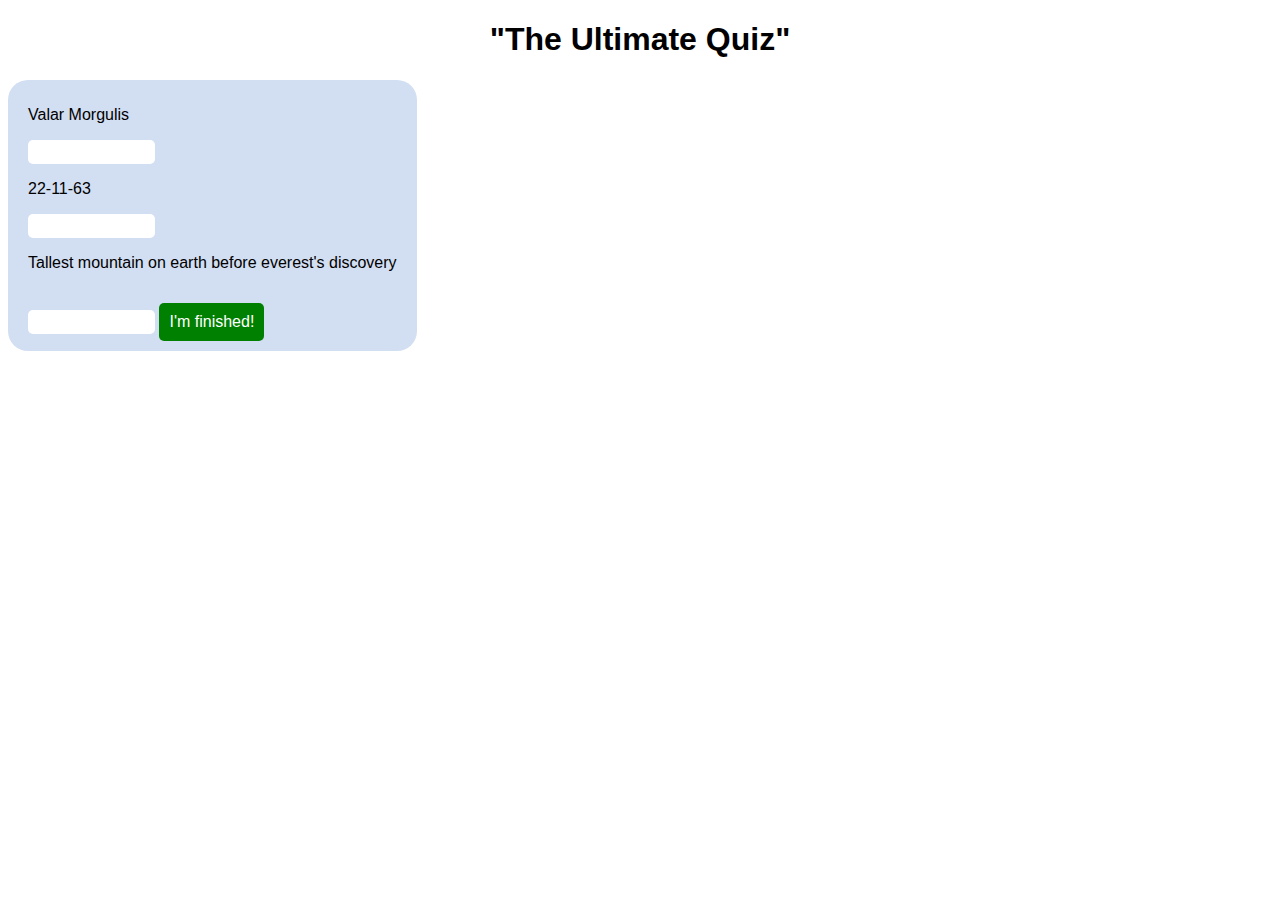
==== index.html @ de666176 "renamed file" ====
<!DOCTYPE html>
<html>
    <script async src="./scripts/quiz.js"></script>
	<link rel="stylesheet" href="CSS/quiz.css" />
    <head>
        <title>Ultimate Quiz</title>
    </head>
    <body>
     <h1>"The Ultimate Quiz"</h1>
     
     <form id="quiz" name="quiz">
        
     <p>Valar Morgulis</p>
     <input id="textbox" type="text" name="question1">
     
     <p>22-11-63</p>
     <input id="textbox" type="text" name="question2">
     
     <p>Tallest mountain on earth before everest's discovery</p>
     <input id="textbox" type="text" name="question3">
     
     
     <input id="button" type="button" value="I'm finished!" onclick="check();">
     
     </form>
     
     <div id="after_submit"></div>
     
     <p id="messages"></p>
     <p id="number_correct"></p>
     <img id="pictures">
     
     
     
    </body>
</html>
---- CSS/quiz.css ----
body {
    font-family:'Lato',sans-serif;
}

#quiz {
    margin-left:0px;
    background:#d2def2;
    padding:10px 20px 10px 20px;
    width:device-width;
    border-radius:20px;
    float:left;
}


h1 {
    text-align:center;
}


#input {
    margin-border:20px;
    display:block ;
}


#textbox {
    height:22px;
    width:120px;
    font-size:16px;
    border-radius:5px;
    border:none;
    padding-left:5px; 
}


#button {
    background:green;
    border:none;
    border-radius:5px;
    padding:10px;
    color:white;
    font-size:16px;
    transition-duration:.5s;
    margin-top:15px;
}


#button.hover {
    background:white;
    border:1px solid green;
    color:black;
    cursor:pointer;
   
}


#after_submit {
    visibility:hidden;
    background:#0000ff;
    padding:10px 20px 10px 20px;
    width:device-width;
    border-radius:20px;
    float:left;
    margin-left:20px;
    font-size:30px;
}


#pictures {
    width:100%;
    height:100%;
}
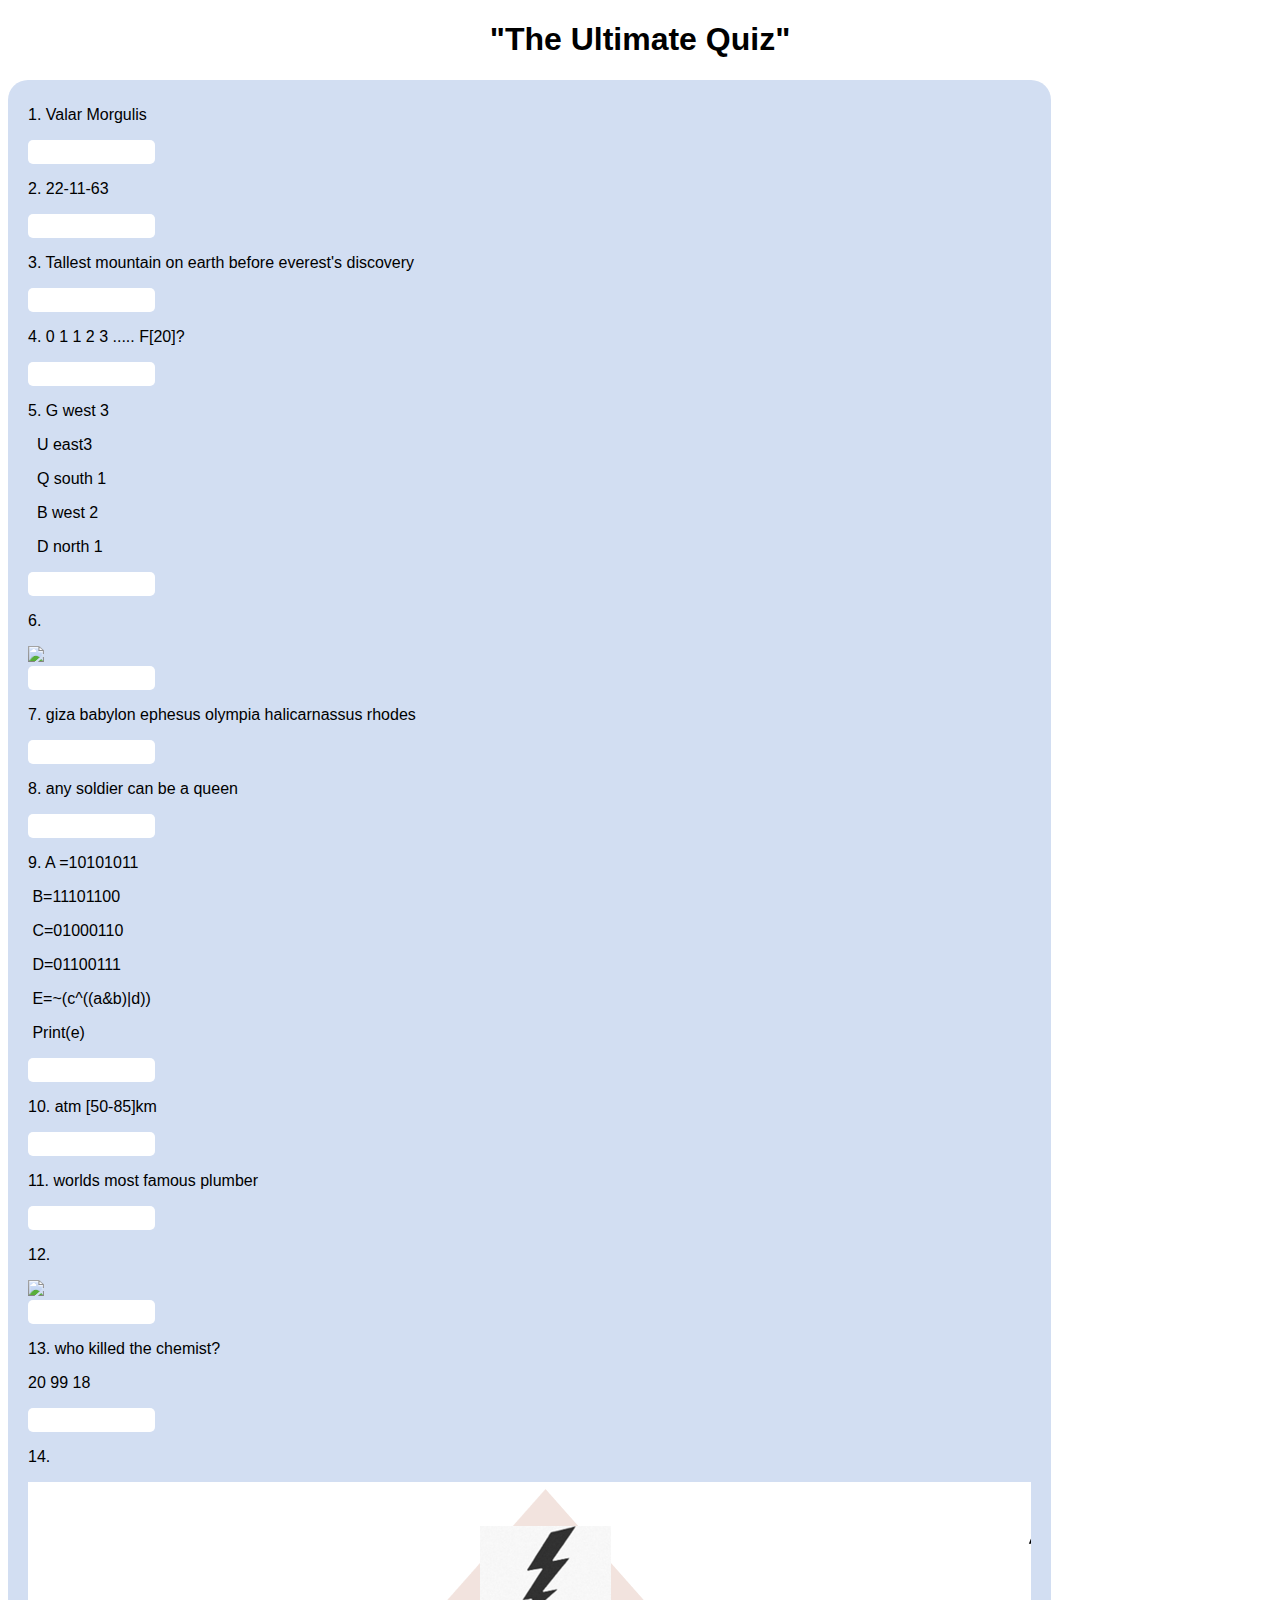
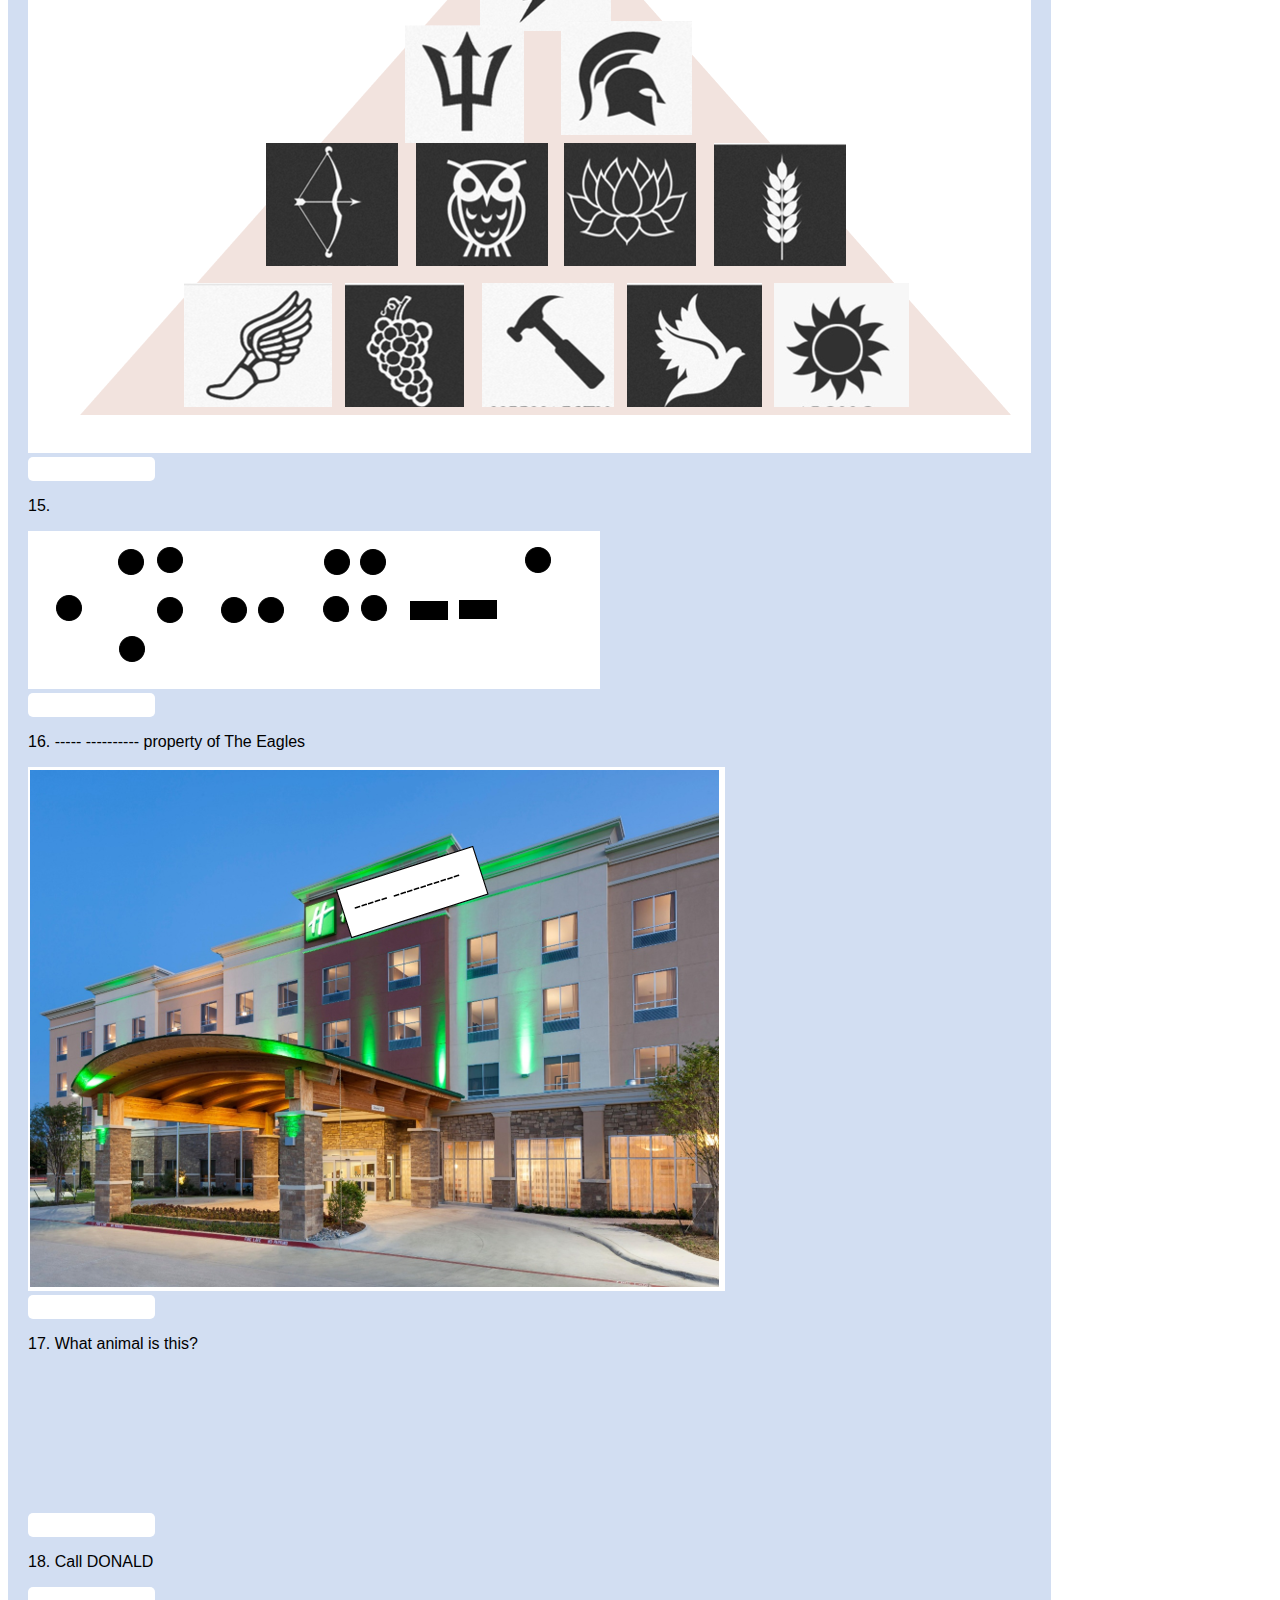
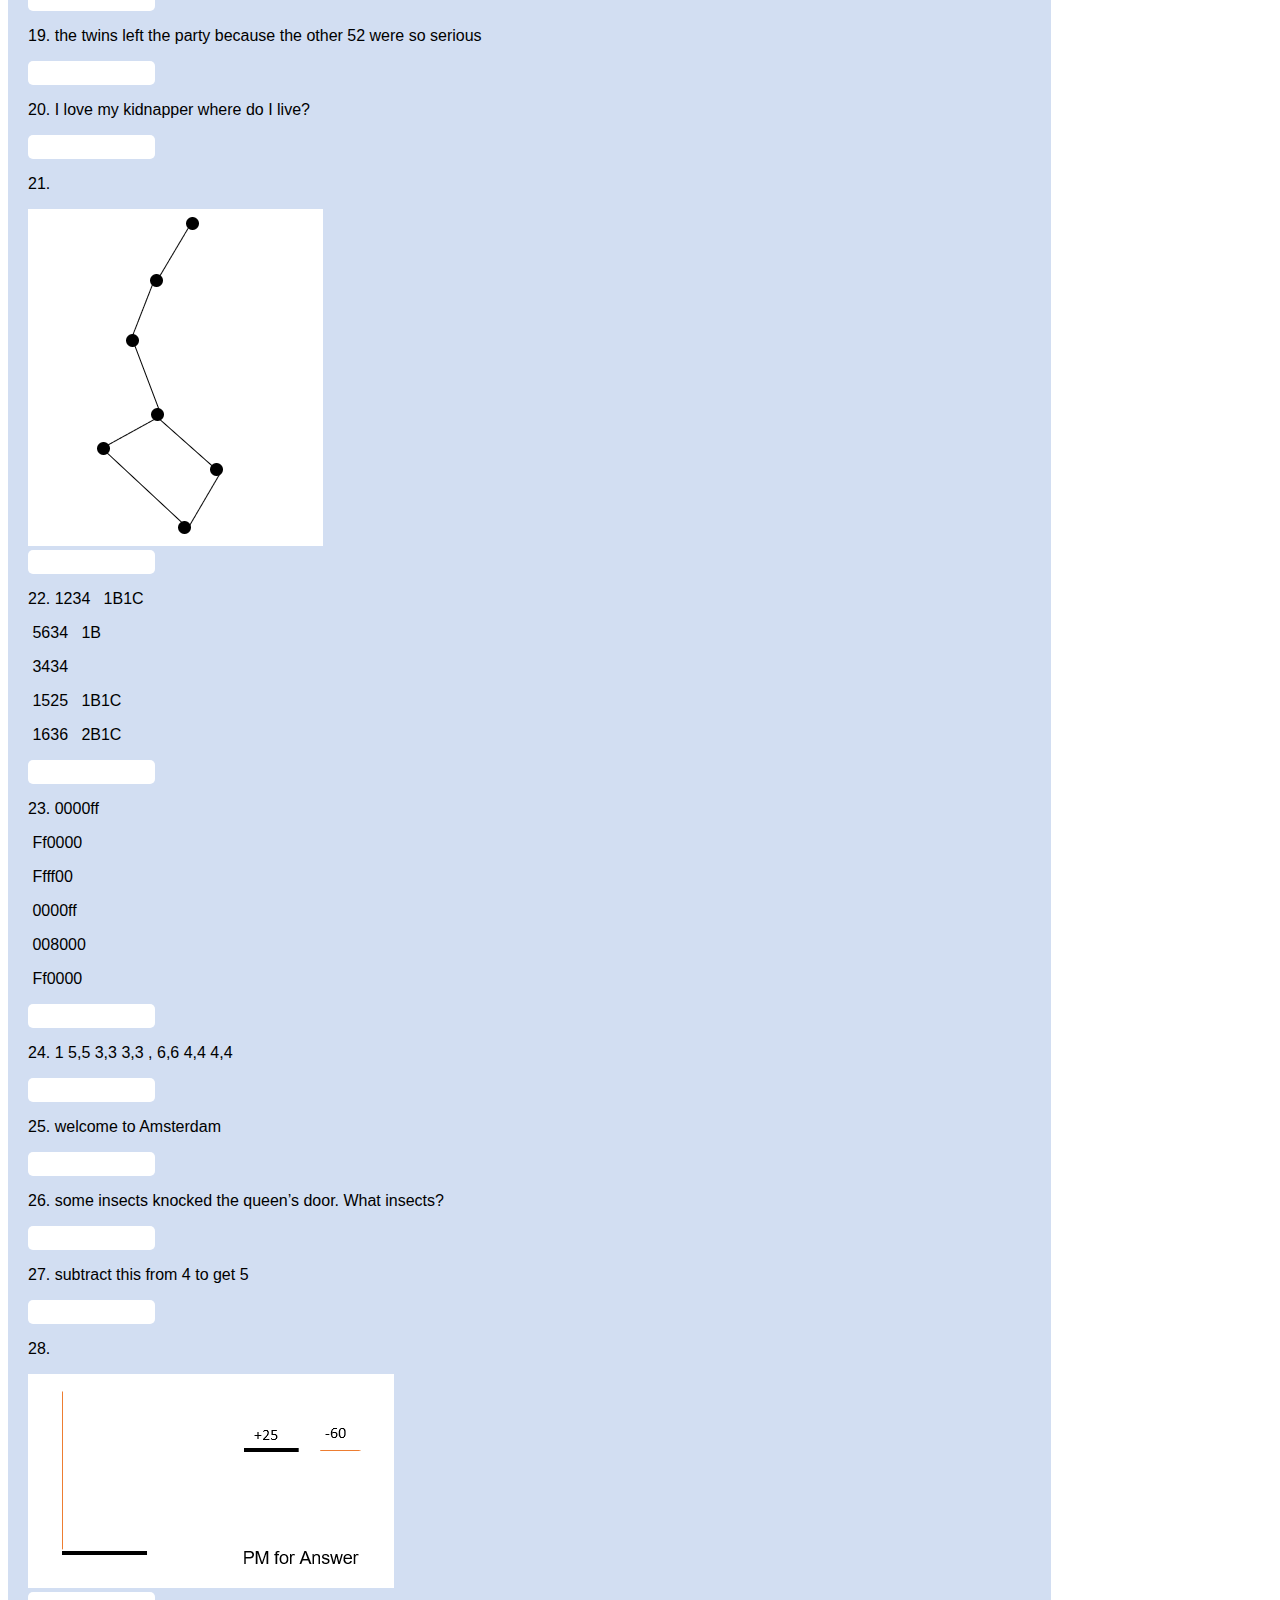
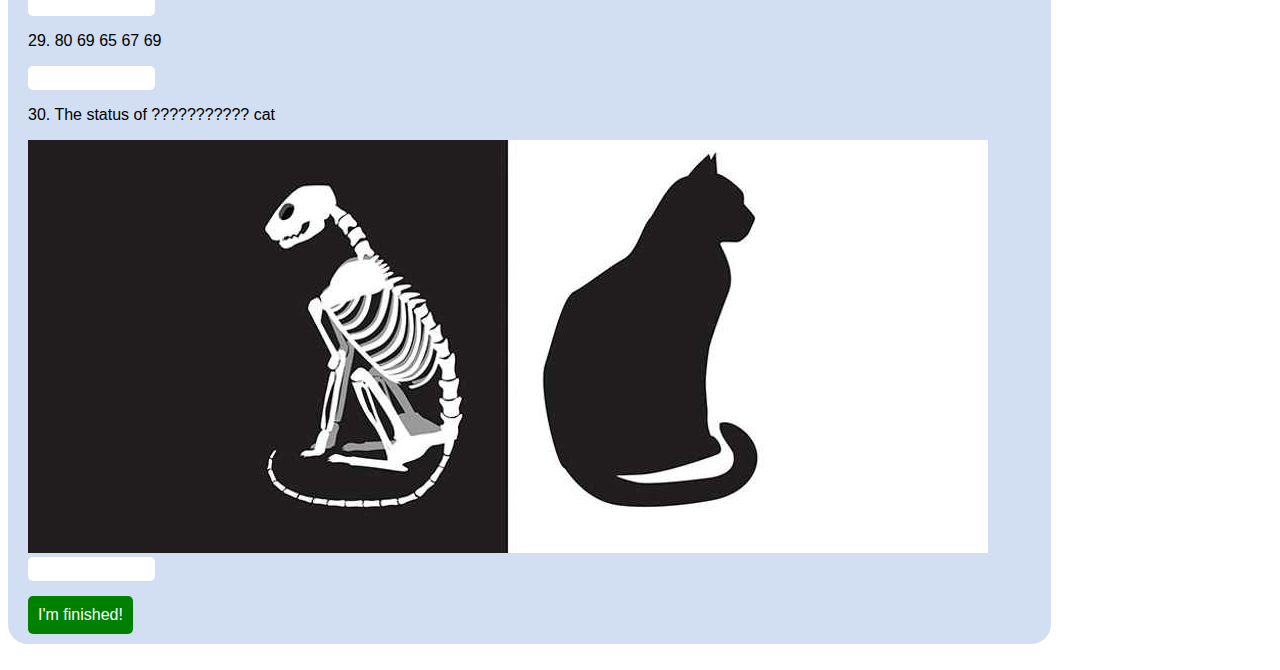
==== commit 2a076a35: "added more questions" ====
--- a/index.html
+++ b/index.html
@@ -10,16 +10,132 @@
      
      <form id="quiz" name="quiz">
         
-     <p>Valar Morgulis</p>
+     <p>1. Valar Morgulis</p>
      <input id="textbox" type="text" name="question1">
      
-     <p>22-11-63</p>
+     <p>2. 22-11-63</p>
      <input id="textbox" type="text" name="question2">
      
-     <p>Tallest mountain on earth before everest's discovery</p>
+     <p>3. Tallest mountain on earth before everest's discovery</p>
      <input id="textbox" type="text" name="question3">
      
+     <p>4. 0 1 1 2 3 ..... F[20]?</p>
+     <input id="textbox" type="text" name="question4">
+	 
+     <p>5. G west 3</p>
+     <p>&nbsp U east3</p>
+     <p>&nbsp Q south 1</p>
+     <p>&nbsp B west 2</p>
+     <p>&nbsp D north 1</p>
+     <input id="textbox" type="text" name="question5">
+	 
+     <p>6.</p>
+	 <img src="html/images/q6.png"><br/>
+     <input id="textbox" type="text" name="question6">
+	 
+     <p>7. giza babylon ephesus olympia halicarnassus rhodes</p>
+     <input id="textbox" type="text" name="question7">
+	 
+     <p>8. any soldier can be a queen</p>
+     <input id="textbox" type="text" name="question8">
+	 
+     <p>9. A =10101011</p>
+     <p>&nbspB=11101100</p>
+     <p>&nbspC=01000110</p>
+     <p>&nbspD=01100111</p>
+     <p>&nbspE=~(c^((a&b)|d))</p>
+     <p>&nbspPrint(e)</p>
+     <input id="textbox" type="text" name="question9">
+	 
+     <p>10. atm [50-85]km</p>
+     <input id="textbox" type="text" name="question10">
+	 
+     <p>11. worlds most famous plumber</p>
+     <input id="textbox" type="text" name="question11">
+	 
+     <p>12. </p>
+	 <img src="html/images/Q12.PNG"><br/>
+     <input id="textbox" type="text" name="question12">
+	 
+     <p>13. who killed the chemist?</p>
+	 <p>20 99 18</p>
+     <input id="textbox" type="text" name="question13">
+	 
+     <p>14. </p>
+	 <img src="html/images/Q14.PNG"><br/>
+     <input id="textbox" type="text" name="question14">
+	 
+     <p>15. </p>
+	 <img src="html/images/Q15.PNG"><br/>
+     <input id="textbox" type="text" name="question15">
+	 
+     <p>16. ----- ---------- property of The Eagles</p>
+	 <img src="html/images/Q16.PNG"><br/>
+     <input id="textbox" type="text" name="question16">
+	 
+     <p>17. What animal is this?</p>
+	 <br/>
+	 <br/>
+	 <br/>
+	 <br/>
+	 <br/>
+	 <br/>
+	 <br/>
+	 <br/>
+     <input id="textbox" type="text" name="question17">
+	 
+     <p>18. Call DONALD</p>
+     <input id="textbox" type="text" name="question18">
+	 
+     <p>19. the twins left the party because the other 52 were so serious</p>
+     <input id="textbox" type="text" name="question19">
+	 
+     <p>20. I love my kidnapper where do I live?</p>
+     <input id="textbox" type="text" name="question20">
      
+     <p>21. </p>
+	 <img src="html/images/Q21.PNG"><br/>
+     <input id="textbox" type="text" name="question21">
+	 
+     <p>22. 1234 &nbsp    1B1C</p>
+     <p>&nbsp5634 &nbsp    1B</p>
+     <p>&nbsp3434 </p>
+     <p>&nbsp1525 &nbsp    1B1C</p>
+     <p>&nbsp1636 &nbsp    2B1C</p>
+     <input id="textbox" type="text" name="question22">
+	 
+     <p>23. 0000ff</p>
+     <p>&nbspFf0000 </p>
+     <p>&nbspFfff00 </p>
+     <p>&nbsp0000ff </p>
+     <p>&nbsp008000 </p>
+     <p>&nbspFf0000 </p>
+     <input id="textbox" type="text" name="question23">
+	 
+     <p>24. 1 5,5 3,3 3,3 , 6,6 4,4 4,4</p>
+     <input id="textbox" type="text" name="question24">
+	 
+     <p>25. welcome to Amsterdam</p>
+     <input id="textbox" type="text" name="question25">
+	 
+     <p>26. some insects knocked the queen’s door. What insects?</p>
+     <input id="textbox" type="text" name="question26">
+	 
+     <p>27. subtract this from 4 to get 5</p>
+     <input id="textbox" type="text" name="question27">
+	 
+     <p>28. </p>
+	 <img src="html/images/Q28.PNG"><br/>
+     <input id="textbox" type="text" name="question28">
+	 
+     <p>29. 80 69 65 67 69</p>
+     <input id="textbox" type="text" name="question29">
+	 
+     <p>30. The status of ??????????? cat</p>
+	 <img src="html/images/Q30.jpg"><br/>
+     <input id="textbox" type="text" name="question30">
+	 </br>
+	 
      <input id="button" type="button" value="I'm finished!" onclick="check();">
      
      </form>
--- a/CSS/quiz.css
+++ b/CSS/quiz.css
@@ -19,7 +19,7 @@
 
 
 #input {
-    margin-border:20px;
+    margin-border:40px;
     display:block ;
 }
 
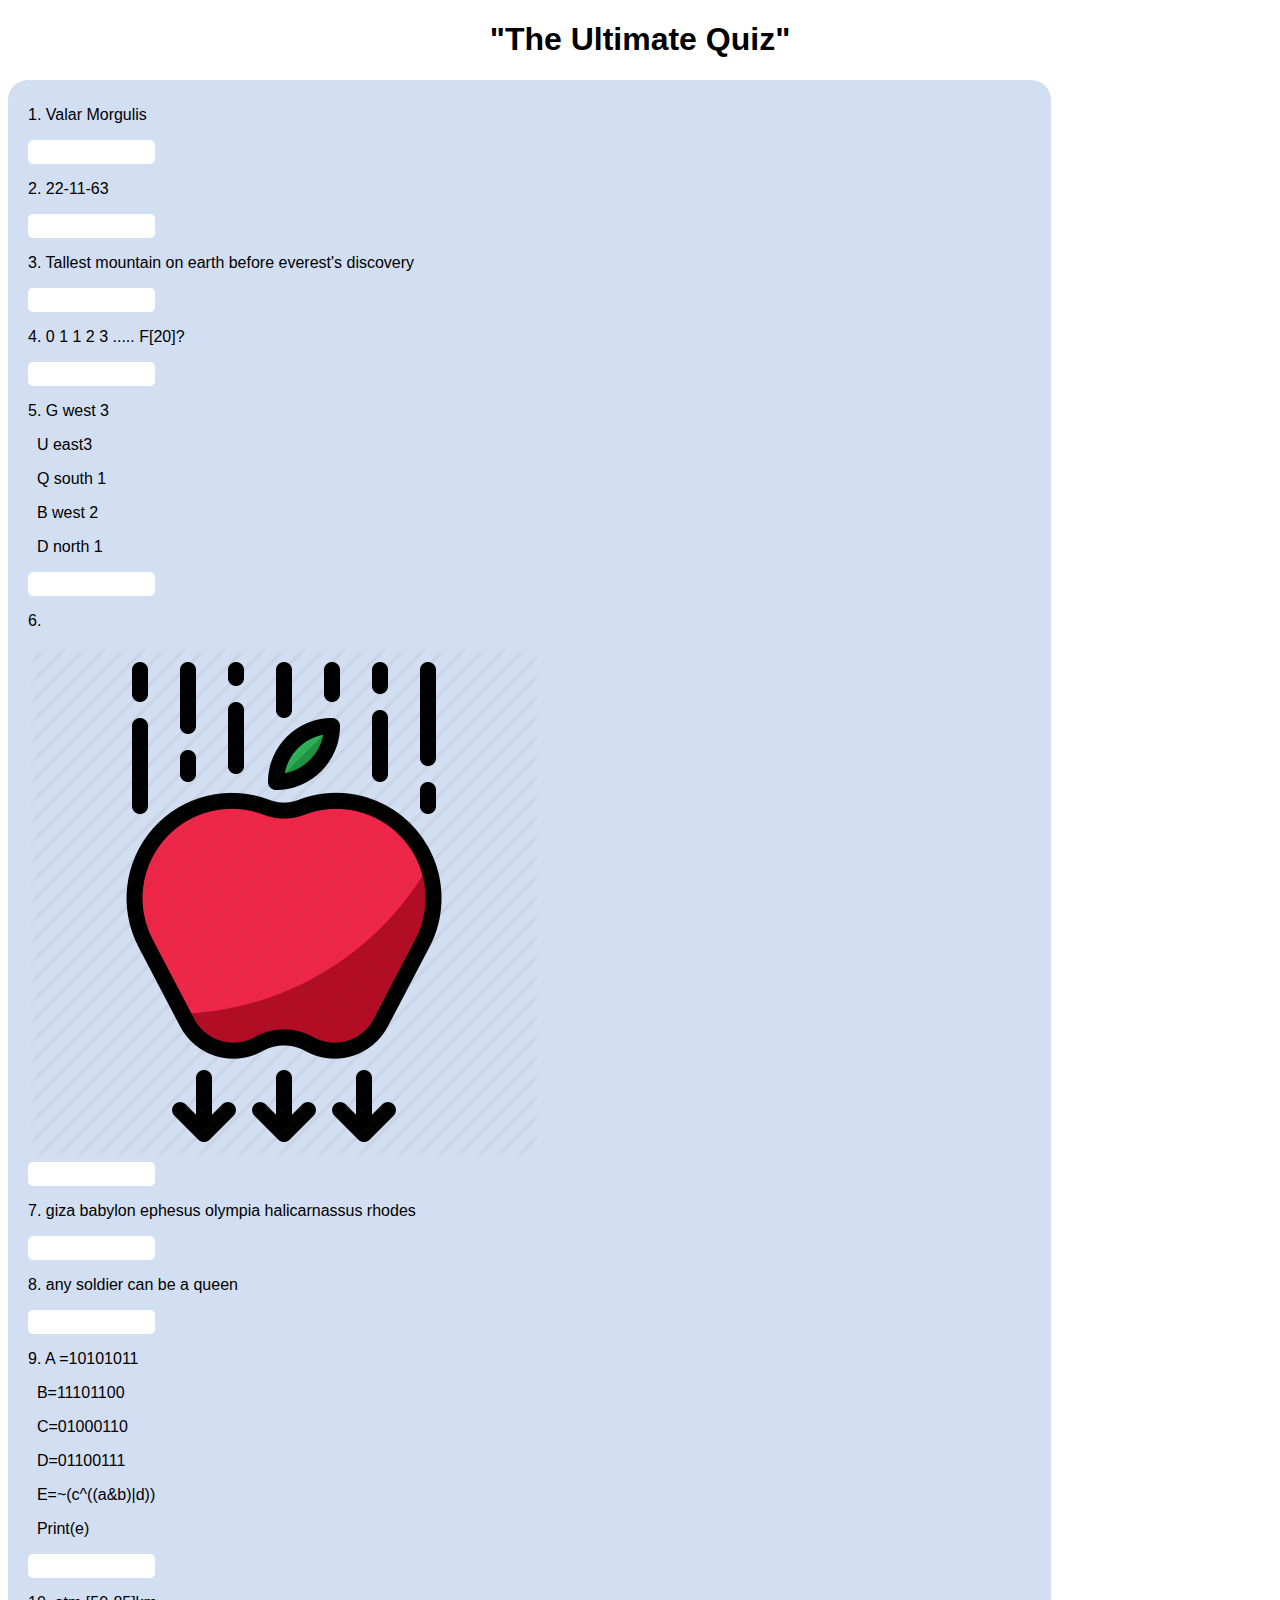
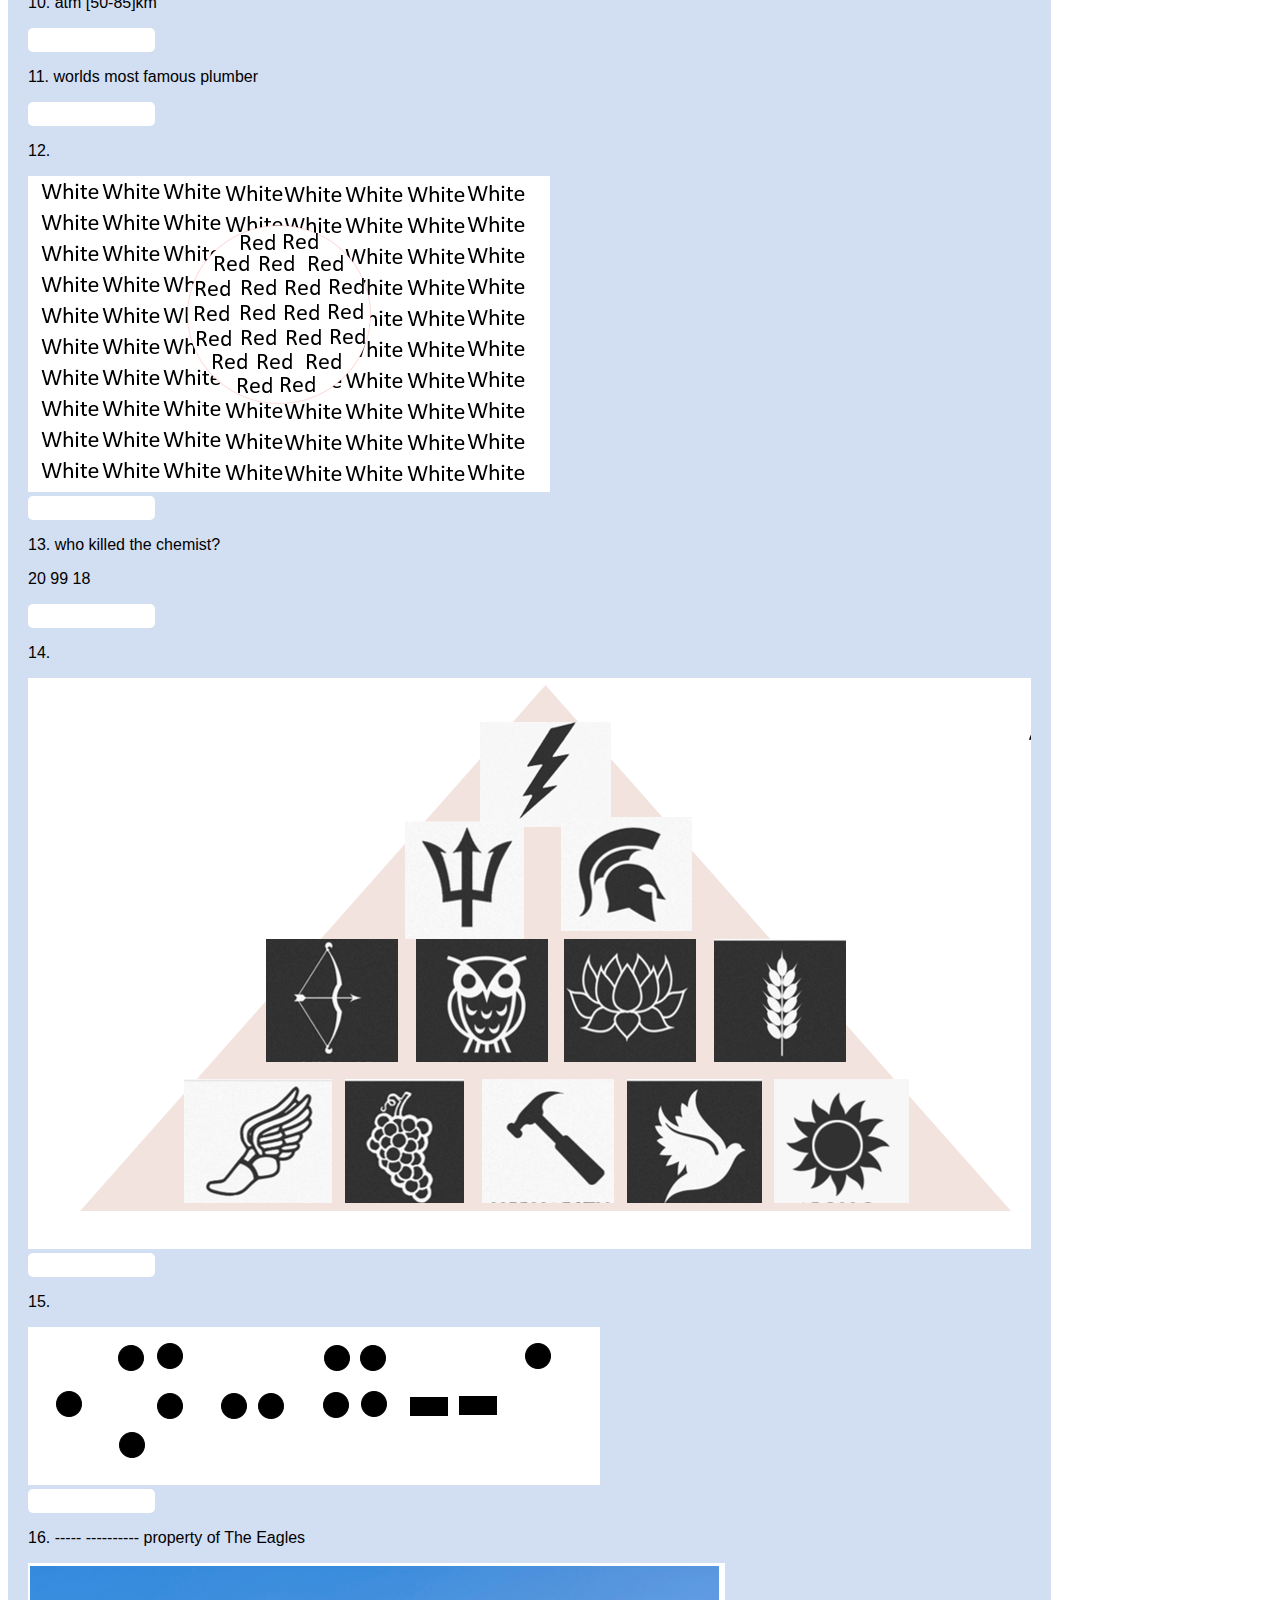
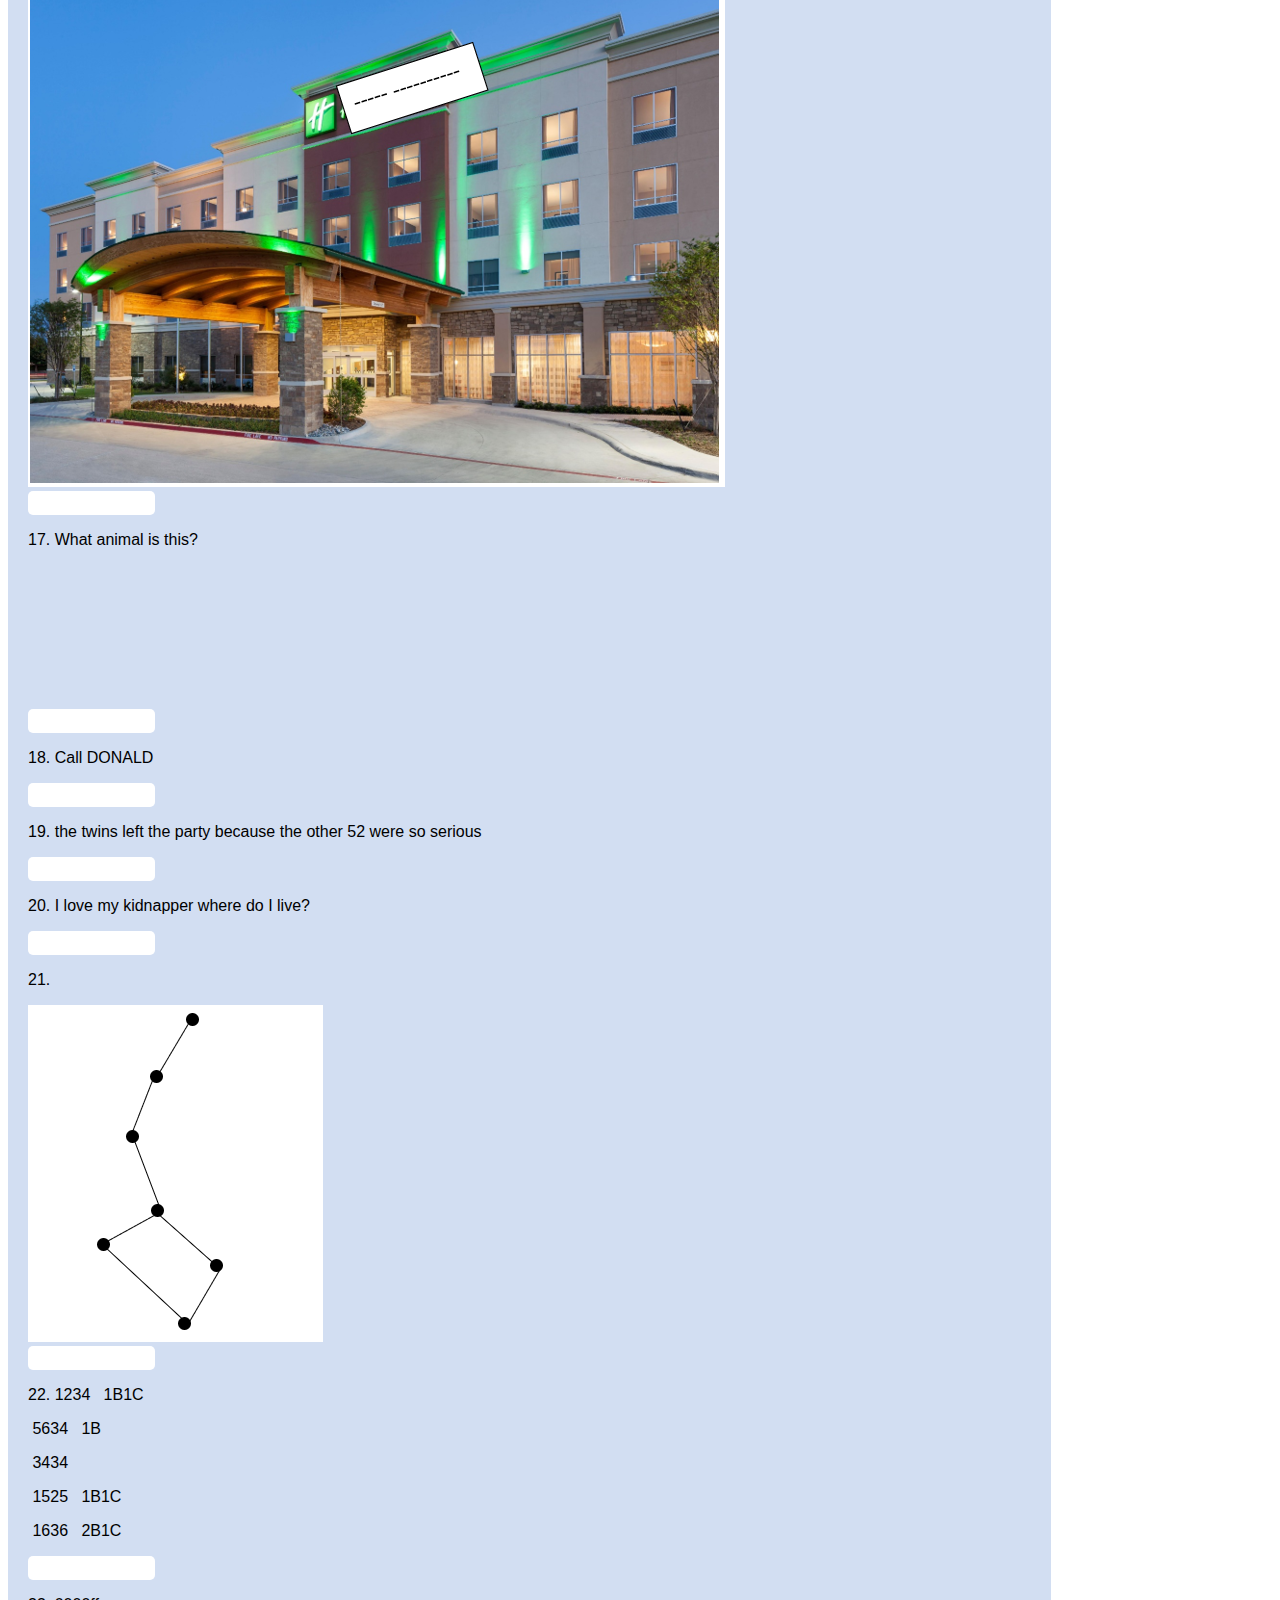
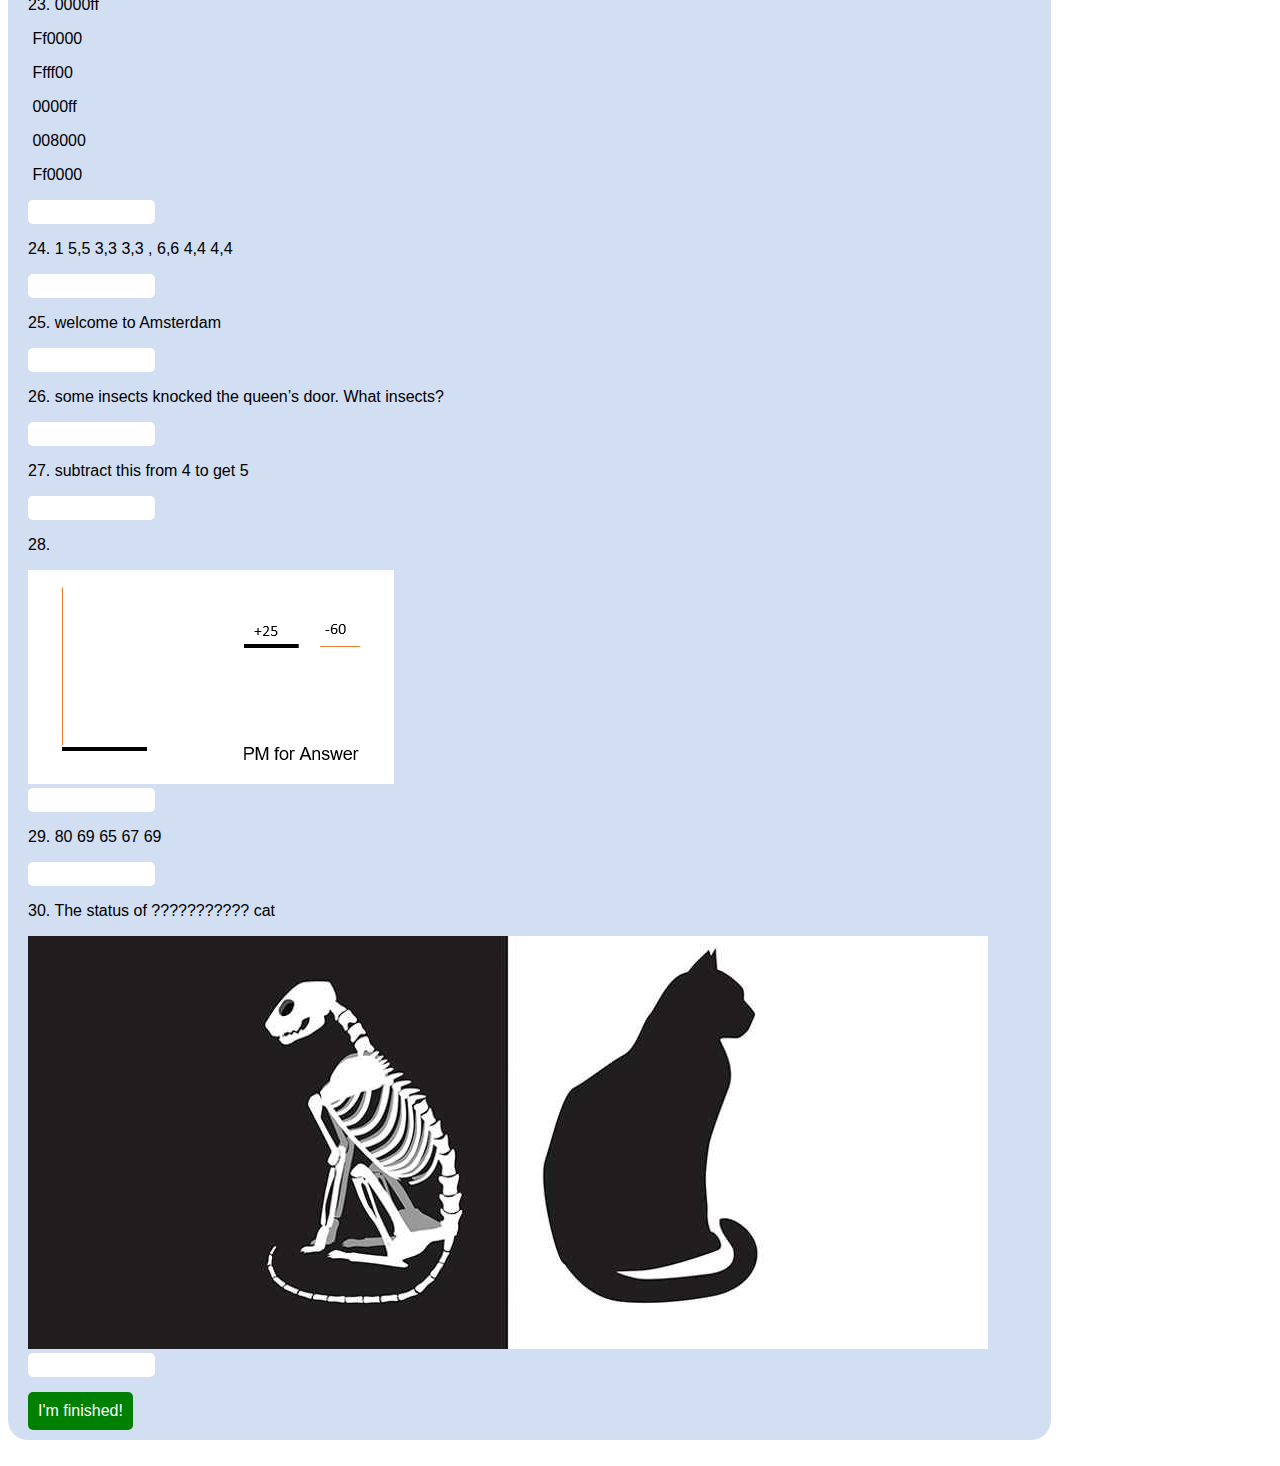
==== commit c49856ed: "fix bug for q12" ====
--- a/index.html
+++ b/index.html
@@ -30,7 +30,7 @@
      <input id="textbox" type="text" name="question5">
 	 
      <p>6.</p>
-	 <img src="html/images/q6.png"><br/>
+	 <img src="html/images/Q6.png"><br/>
      <input id="textbox" type="text" name="question6">
 	 
      <p>7. giza babylon ephesus olympia halicarnassus rhodes</p>
@@ -40,11 +40,11 @@
      <input id="textbox" type="text" name="question8">
 	 
      <p>9. A =10101011</p>
-     <p>&nbspB=11101100</p>
-     <p>&nbspC=01000110</p>
-     <p>&nbspD=01100111</p>
-     <p>&nbspE=~(c^((a&b)|d))</p>
-     <p>&nbspPrint(e)</p>
+     <p>&nbsp B=11101100</p>
+     <p>&nbsp C=01000110</p>
+     <p>&nbsp D=01100111</p>
+     <p>&nbsp E=~(c^((a&b)|d))</p>
+     <p>&nbsp Print(e)</p>
      <input id="textbox" type="text" name="question9">
 	 
      <p>10. atm [50-85]km</p>
@@ -54,7 +54,7 @@
      <input id="textbox" type="text" name="question11">
 	 
      <p>12. </p>
-	 <img src="html/images/Q12.PNG"><br/>
+	 <img src="html/images/Q12.png"><br/>
      <input id="textbox" type="text" name="question12">
 	 
      <p>13. who killed the chemist?</p>
